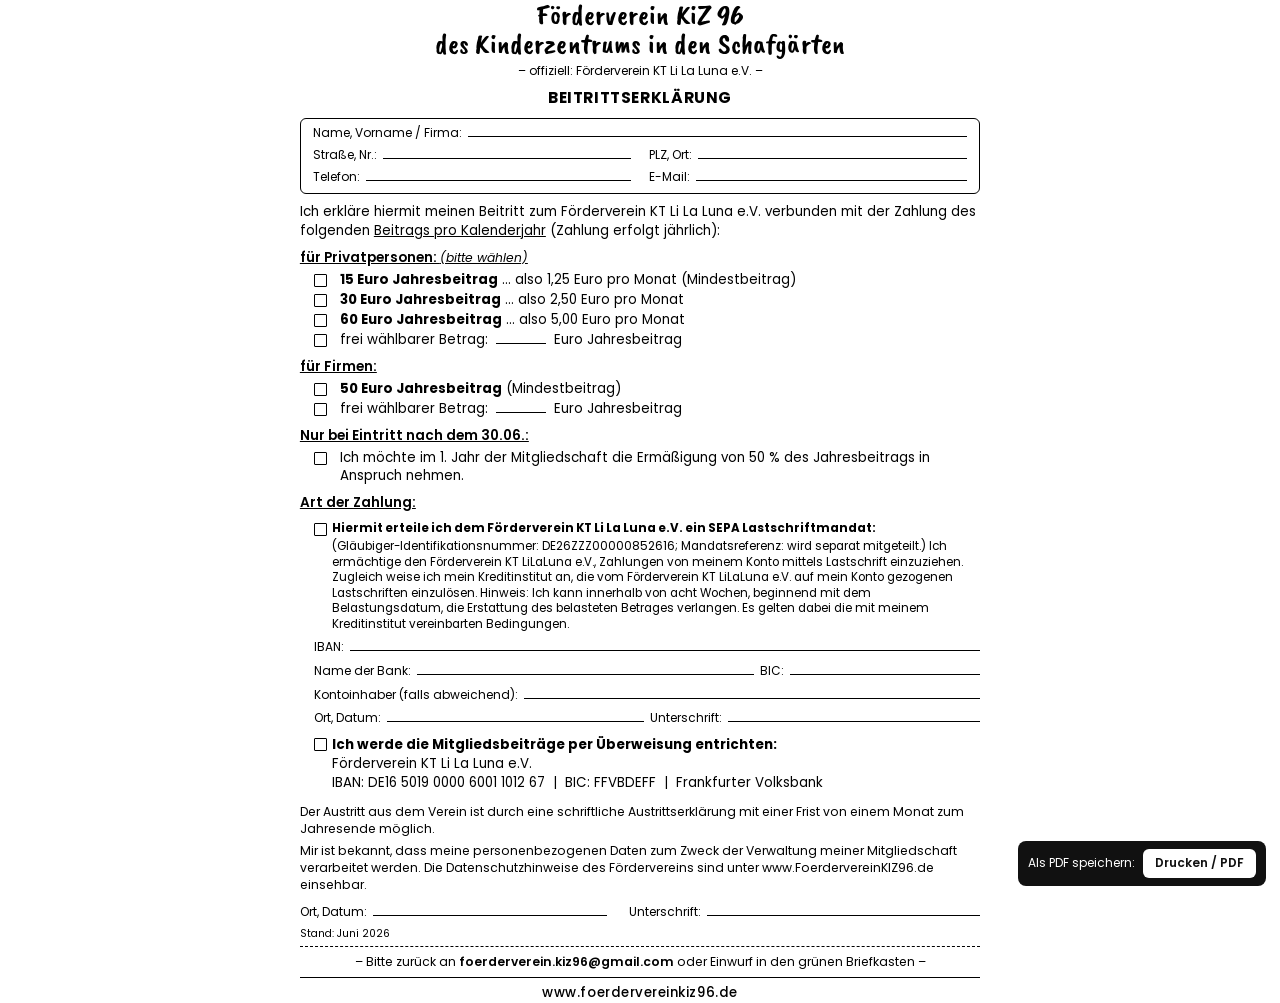
==== beitrittserklaerung.html @ ab1fb749 "Beitrittserklärung im aktuellen Stand (Juni 2026) als Website-Seite Der Mitgliedsantrag lag bisher n" ====
<!doctype html>
<html lang="de">
<head>
<meta charset="utf-8" />
<meta name="viewport" content="width=device-width,initial-scale=1" />
<meta name="format-detection" content="telephone=no, address=no, email=no, date=no" />
<title>Beitrittserklärung – Förderverein des Kinderzentrums in den Schafgärten</title>
<meta name="description" content="Beitrittserklärung zum Förderverein des Kinderzentrums in den Schafgärten (Förderverein KT Li La Luna e.V.) – zum Ausfüllen, Ausdrucken oder Speichern als PDF." />
<link rel="preconnect" href="https://fonts.googleapis.com" />
<link rel="preconnect" href="https://fonts.gstatic.com" crossorigin />
<link href="https://fonts.googleapis.com/css2?family=Caveat+Brush&family=Poppins:wght@300;400;500;600;700&display=swap" rel="stylesheet" />
<style>
  @page { size: A4; margin: 12mm 15mm 10mm; }
  * { box-sizing: border-box; }
  html, body { margin: 0; padding: 0; }
  a, a:link, a:visited { color: inherit; text-decoration: none; }
  body {
    font-family: 'Poppins', sans-serif;
    color: #000;
    background: #fff;
    font-size: 10pt;
    line-height: 1.4;
    -webkit-print-color-adjust: exact;
    print-color-adjust: exact;
  }
  .sheet {
    max-width: 180mm;
    margin: 0 auto;
    padding: 0;
  }

  /* HEAD */
  .head { text-align: center; margin-bottom: 8px; }
  .head h1 {
    font-family: 'Caveat Brush', cursive;
    font-weight: 400;
    font-size: 22pt;
    line-height: 1.0;
    margin: 0 0 4px;
    color: #000;
    letter-spacing: 0.005em;
  }
  .head .subtitle {
    font-size: 9pt;
    color: #000;
    margin: 0;
  }
  .head .doctype {
    font-weight: 700;
    font-size: 11.5pt;
    margin-top: 8px;
    letter-spacing: 0.04em;
  }

  /* Personal data */
  .personal {
    border: 1px solid #000;
    border-radius: 6px;
    padding: 6px 12px 8px;
    margin: 9px 0 9px;
    display: grid;
    grid-template-columns: 1fr 1fr;
    column-gap: 18px;
    row-gap: 5px;
  }
  .personal .full { grid-column: 1 / -1; }
  .field { display: flex; align-items: baseline; gap: 6px; }
  .field label { font-size: 9pt; white-space: nowrap; flex-shrink: 0; }
  .field .line { flex: 1; border-bottom: 1px solid #000; height: 12px; }

  /* Body */
  p { margin: 0 0 6px; }
  p.intro { margin: 8px 0 5px; }
  .underline { text-decoration: underline; }

  h2.section {
    font-size: 10.2pt;
    font-weight: 600;
    margin: 7px 0 3px;
    text-decoration: underline;
  }
  h2.section .hint { font-weight: 400; font-style: italic; font-size: 9.2pt; }

  /* Checkbox lists */
  ul.opts { list-style: none; padding: 0 0 0 14px; margin: 0 0 5px; }
  ul.opts li { padding: 1px 0 1px 26px; position: relative; line-height: 1.35; }
  ul.opts li::before {
    content: "";
    position: absolute;
    left: 0; top: 4px;
    width: 11px; height: 11px;
    border: 1px solid #000;
    border-radius: 1px;
  }
  ul.opts li .fill {
    display: inline-block;
    border-bottom: 1px solid #000;
    min-width: 50px;
    height: 12px;
    margin: 0 4px;
    vertical-align: baseline;
  }

  /* SEPA box */
  .sepa-block { margin: 6px 0 6px; }
  .sepa-block .check-row { padding-left: 32px; position: relative; padding-top: 3px; }
  .sepa-block .check-row::before {
    content: "";
    position: absolute;
    left: 14px; top: 5px;
    width: 11px; height: 11px;
    border: 1px solid #000;
    border-radius: 1px;
  }
  .sepa-block p { margin: 0 0 3px; font-size: 8.8pt; line-height: 1.32; }
  .sepa-block .fields-row {
    display: grid;
    grid-template-columns: 1fr;
    gap: 6px;
    margin-top: 5px;
    padding-left: 14px;
  }
  .sepa-block .fields-row.two { grid-template-columns: 2fr 1fr; }
  .sepa-block .fields-row.halves { grid-template-columns: 1fr 1fr; }
  .field-line { display: flex; align-items: baseline; gap: 6px; }
  .field-line label { font-size: 9pt; white-space: nowrap; flex-shrink: 0; }
  .field-line .line { flex: 1; border-bottom: 1px solid #000; height: 14px; }

  /* Überweisungs-Option */
  .selected-payment {
    padding: 3px 0 3px 32px;
    position: relative;
    margin-top: 6px;
    line-height: 1.4;
  }
  .selected-payment::before {
    content: "";
    position: absolute;
    left: 14px; top: 5px;
    width: 11px; height: 11px;
    border: 1px solid #000;
    border-radius: 1px;
  }

  /* Footer */
  .closing { margin-top: 8px; font-size: 9.2pt; }
  .closing p { margin: 0 0 4px; }

  .signature-row {
    display: grid;
    grid-template-columns: 1.4fr 1.6fr;
    column-gap: 22px;
    margin-top: 9px;
  }

  .stand {
    margin-top: 6px;
    font-size: 8pt;
    color: #000;
  }
  .return-line {
    text-align: center;
    margin-top: 4px;
    font-size: 9.2pt;
    border-top: 1px dashed #000;
    padding: 6px 0 0;
  }
  .return-line strong { font-weight: 600; }
  .site-url {
    text-align: center;
    margin-top: 7px;
    padding-top: 6px;
    border-top: 1px solid #000;
    font-size: 10pt;
    font-weight: 500;
    letter-spacing: 0.04em;
  }

  /* Print toolbar */
  .toolbar {
    position: fixed; bottom: 14px; right: 14px; z-index: 50;
    display: flex; gap: 8px; align-items: center;
    background: #111;
    color: #fff;
    padding: 8px 10px;
    border-radius: 8px;
    font-family: 'Poppins', sans-serif;
    font-size: 12px;
  }
  .toolbar button {
    appearance: none; border: 0;
    background: #fff; color: #111;
    padding: 6px 12px; border-radius: 6px;
    font: inherit; font-weight: 600;
    cursor: pointer;
  }
  @media print {
    .toolbar { display: none; }
  }
</style>
</head>
<body>

<div class="sheet">

  <header class="head">
    <h1>Förderverein KiZ 96<br/>des Kinderzentrums in den Schafgärten</h1>
    <p class="subtitle">– offiziell: Förderverein KT Li La Luna e.V. –</p>
    <p class="doctype">BEITRITTSERKLÄRUNG</p>
  </header>

  <div class="personal">
    <div class="field full">
      <label>Name, Vorname / Firma:</label>
      <span class="line"></span>
    </div>
    <div class="field">
      <label>Straße, Nr.:</label>
      <span class="line"></span>
    </div>
    <div class="field">
      <label>PLZ, Ort:</label>
      <span class="line"></span>
    </div>
    <div class="field">
      <label>Telefon:</label>
      <span class="line"></span>
    </div>
    <div class="field">
      <label>E-Mail:</label>
      <span class="line"></span>
    </div>
  </div>

  <p class="intro">
    Ich erkläre hiermit meinen Beitritt zum Förderverein KT Li La Luna e.V. verbunden mit der Zahlung des folgenden <span class="underline">Beitrags pro Kalenderjahr</span> (Zahlung erfolgt jährlich):
  </p>

  <h2 class="section">für Privatpersonen: <span class="hint">(bitte wählen)</span></h2>
  <ul class="opts">
    <li><strong>15 Euro Jahresbeitrag</strong> … also 1,25 Euro pro Monat (Mindestbeitrag)</li>
    <li><strong>30 Euro Jahresbeitrag</strong> … also 2,50 Euro pro Monat</li>
    <li><strong>60 Euro Jahresbeitrag</strong> … also 5,00 Euro pro Monat</li>
    <li>frei wählbarer Betrag: <span class="fill"></span> Euro Jahresbeitrag</li>
  </ul>

  <h2 class="section">für Firmen:</h2>
  <ul class="opts">
    <li><strong>50 Euro Jahresbeitrag</strong> (Mindestbeitrag)</li>
    <li>frei wählbarer Betrag: <span class="fill"></span> Euro Jahresbeitrag</li>
  </ul>

  <h2 class="section">Nur bei Eintritt nach dem 30.06.:</h2>
  <ul class="opts">
    <li>Ich möchte im 1. Jahr der Mitgliedschaft die Ermäßigung von 50 % des Jahresbeitrags in Anspruch nehmen.</li>
  </ul>

  <h2 class="section">Art der Zahlung:</h2>

  <div class="sepa-block">
    <div class="check-row">
      <p><strong>Hiermit erteile ich dem Förderverein KT Li La Luna e.V. ein SEPA Lastschriftmandat:</strong></p>
      <p>(Gläubiger-Identifikationsnummer: DE26ZZZ00000852616; Mandatsreferenz: wird separat mitgeteilt.) Ich ermächtige den Förderverein KT LiLaLuna e.V., Zahlungen von meinem Konto mittels Lastschrift einzuziehen. Zugleich weise ich mein Kreditinstitut an, die vom Förderverein KT LiLaLuna e.V. auf mein Konto gezogenen Lastschriften einzulösen. Hinweis: Ich kann innerhalb von acht Wochen, beginnend mit dem Belastungsdatum, die Erstattung des belasteten Betrages verlangen. Es gelten dabei die mit meinem Kreditinstitut vereinbarten Bedingungen.</p>
    </div>

    <div class="fields-row">
      <div class="field-line">
        <label>IBAN:</label><span class="line"></span>
      </div>
    </div>
    <div class="fields-row two">
      <div class="field-line">
        <label>Name der Bank:</label><span class="line"></span>
      </div>
      <div class="field-line">
        <label>BIC:</label><span class="line"></span>
      </div>
    </div>
    <div class="fields-row">
      <div class="field-line">
        <label>Kontoinhaber (falls abweichend):</label><span class="line"></span>
      </div>
    </div>
    <div class="fields-row halves">
      <div class="field-line">
        <label>Ort, Datum:</label><span class="line"></span>
      </div>
      <div class="field-line">
        <label>Unterschrift:</label><span class="line"></span>
      </div>
    </div>
  </div>

  <div class="selected-payment">
    <strong>Ich werde die Mitgliedsbeiträge per Überweisung entrichten:</strong><br/>
    Förderverein KT Li La Luna e.V.<br/>
    IBAN: DE16 5019 0000 6001 1012 67 &nbsp;|&nbsp; BIC: FFVBDEFF &nbsp;|&nbsp; Frankfurter Volksbank
  </div>

  <div class="closing">
    <p>Der Austritt aus dem Verein ist durch eine schriftliche Austrittserklärung mit einer Frist von einem Monat zum Jahresende möglich.</p>
    <p>Mir ist bekannt, dass meine personenbezogenen Daten zum Zweck der Verwaltung meiner Mitgliedschaft verarbeitet werden. Die Datenschutzhinweise des Fördervereins sind unter <a href="https://www.foerdervereinkiz96.de/datenschutz.html">www.FoerdervereinKIZ96.de</a> einsehbar.</p>
  </div>

  <div class="signature-row">
    <div class="field-line">
      <label>Ort, Datum:</label><span class="line"></span>
    </div>
    <div class="field-line">
      <label>Unterschrift:</label><span class="line"></span>
    </div>
  </div>

  <div class="stand">Stand: Juni 2026</div>

  <div class="return-line">
    – Bitte zurück an <strong>foerderverein.kiz96@gmail.com</strong> oder Einwurf in den grünen Briefkasten –
  </div>

  <div class="site-url">www.foerdervereinkiz96.de</div>

</div>

<div class="toolbar">
  <span>Als PDF speichern:</span>
  <button onclick="window.print()">Drucken / PDF</button>
</div>

</body>
</html>
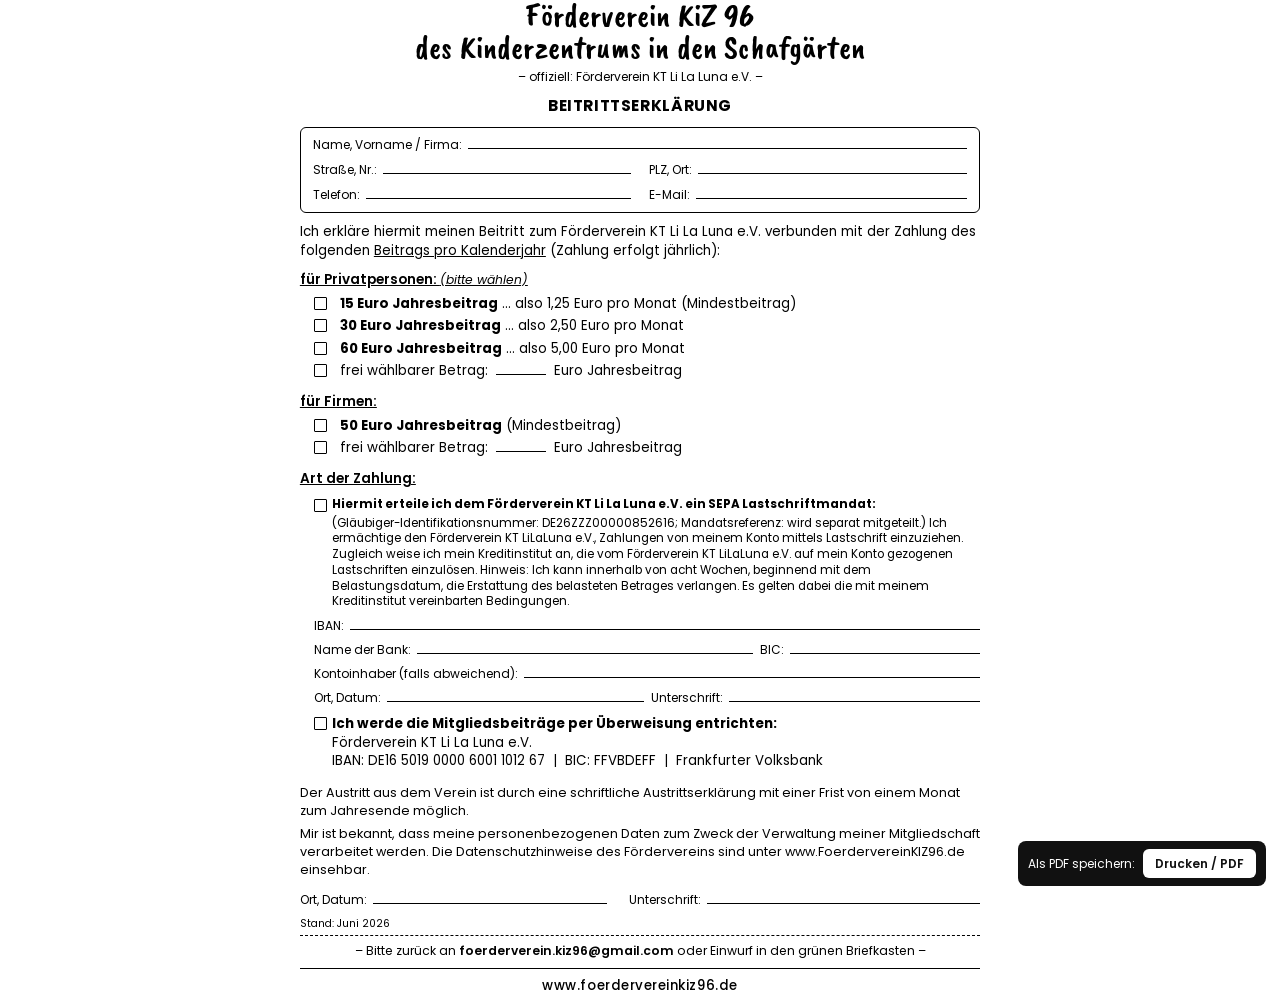
==== commit 66a7c21c: "Abschnitt zur 50%-Ermäßigung bei Eintritt nach dem 30.06. entfernt Der Block "Nur bei Eintritt nach " ====
--- a/beitrittserklaerung.html
+++ b/beitrittserklaerung.html
@@ -19,7 +19,7 @@
     color: #000;
     background: #fff;
     font-size: 10pt;
-    line-height: 1.4;
+    line-height: 1.42;
     -webkit-print-color-adjust: exact;
     print-color-adjust: exact;
   }
@@ -30,11 +30,11 @@
   }
 
   /* HEAD */
-  .head { text-align: center; margin-bottom: 8px; }
+  .head { text-align: center; margin-bottom: 10px; }
   .head h1 {
     font-family: 'Caveat Brush', cursive;
     font-weight: 400;
-    font-size: 22pt;
+    font-size: 24pt;
     line-height: 1.0;
     margin: 0 0 4px;
     color: #000;
@@ -48,7 +48,7 @@
   .head .doctype {
     font-weight: 700;
     font-size: 11.5pt;
-    margin-top: 8px;
+    margin-top: 10px;
     letter-spacing: 0.04em;
   }
 
@@ -56,34 +56,34 @@
   .personal {
     border: 1px solid #000;
     border-radius: 6px;
-    padding: 6px 12px 8px;
-    margin: 9px 0 9px;
+    padding: 7px 12px 9px;
+    margin: 10px 0 10px;
     display: grid;
     grid-template-columns: 1fr 1fr;
     column-gap: 18px;
-    row-gap: 5px;
+    row-gap: 7px;
   }
   .personal .full { grid-column: 1 / -1; }
   .field { display: flex; align-items: baseline; gap: 6px; }
   .field label { font-size: 9pt; white-space: nowrap; flex-shrink: 0; }
-  .field .line { flex: 1; border-bottom: 1px solid #000; height: 12px; }
+  .field .line { flex: 1; border-bottom: 1px solid #000; height: 14px; }
 
   /* Body */
   p { margin: 0 0 6px; }
-  p.intro { margin: 8px 0 5px; }
+  p.intro { margin: 10px 0 6px; }
   .underline { text-decoration: underline; }
 
   h2.section {
     font-size: 10.2pt;
     font-weight: 600;
-    margin: 7px 0 3px;
+    margin: 9px 0 4px;
     text-decoration: underline;
   }
   h2.section .hint { font-weight: 400; font-style: italic; font-size: 9.2pt; }
 
   /* Checkbox lists */
-  ul.opts { list-style: none; padding: 0 0 0 14px; margin: 0 0 5px; }
-  ul.opts li { padding: 1px 0 1px 26px; position: relative; line-height: 1.35; }
+  ul.opts { list-style: none; padding: 0 0 0 14px; margin: 0 0 6px; }
+  ul.opts li { padding: 2px 0 2px 26px; position: relative; line-height: 1.38; }
   ul.opts li::before {
     content: "";
     position: absolute;
@@ -112,12 +112,12 @@
     border: 1px solid #000;
     border-radius: 1px;
   }
-  .sepa-block p { margin: 0 0 3px; font-size: 8.8pt; line-height: 1.32; }
+  .sepa-block p { margin: 0 0 3px; font-size: 8.8pt; line-height: 1.34; }
   .sepa-block .fields-row {
     display: grid;
     grid-template-columns: 1fr;
-    gap: 6px;
-    margin-top: 5px;
+    gap: 7px;
+    margin-top: 6px;
     padding-left: 14px;
   }
   .sepa-block .fields-row.two { grid-template-columns: 2fr 1fr; }
@@ -143,18 +143,18 @@
   }
 
   /* Footer */
-  .closing { margin-top: 8px; font-size: 9.2pt; }
-  .closing p { margin: 0 0 4px; }
+  .closing { margin-top: 10px; font-size: 9.5pt; }
+  .closing p { margin: 0 0 5px; }
 
   .signature-row {
     display: grid;
     grid-template-columns: 1.4fr 1.6fr;
     column-gap: 22px;
-    margin-top: 9px;
+    margin-top: 11px;
   }
 
   .stand {
-    margin-top: 6px;
+    margin-top: 8px;
     font-size: 8pt;
     color: #000;
   }
@@ -168,8 +168,8 @@
   .return-line strong { font-weight: 600; }
   .site-url {
     text-align: center;
-    margin-top: 7px;
-    padding-top: 6px;
+    margin-top: 8px;
+    padding-top: 8px;
     border-top: 1px solid #000;
     font-size: 10pt;
     font-weight: 500;
@@ -250,11 +250,6 @@
     <li>frei wählbarer Betrag: <span class="fill"></span> Euro Jahresbeitrag</li>
   </ul>
 
-  <h2 class="section">Nur bei Eintritt nach dem 30.06.:</h2>
-  <ul class="opts">
-    <li>Ich möchte im 1. Jahr der Mitgliedschaft die Ermäßigung von 50 % des Jahresbeitrags in Anspruch nehmen.</li>
-  </ul>
-
   <h2 class="section">Art der Zahlung:</h2>
 
   <div class="sepa-block">
